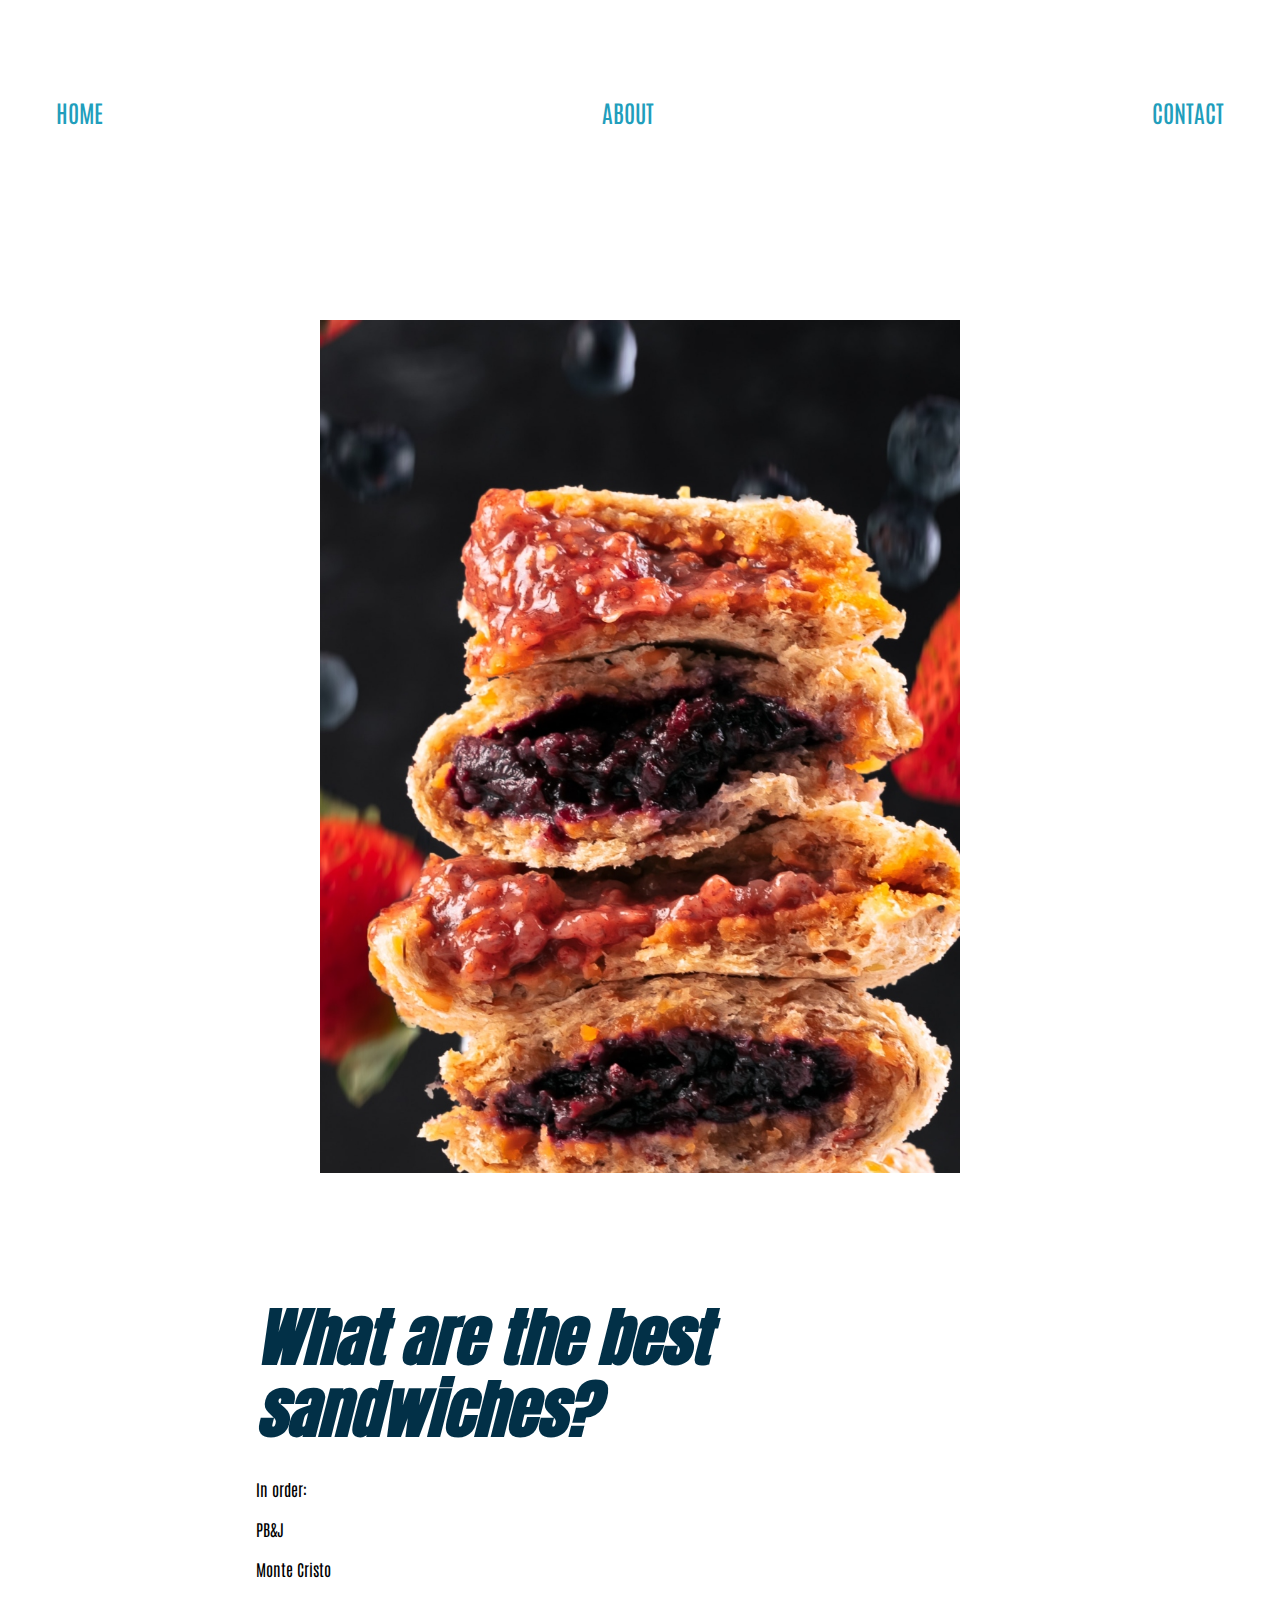
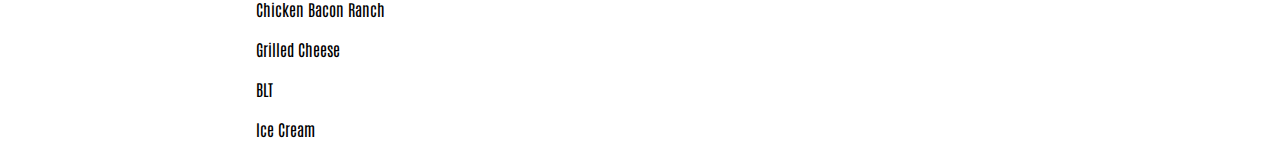
==== about/index.html @ c224d031 "responsive menu" ====
<!DOCTYPE html>
<html lang="en">

<head>
  <meta charset="UTF-8">
  <meta http-equiv="X-UA-Compatible" content="IE=edge">
  <meta name="viewport" content="width=device-width, initial-scale=1.0">
  <meta name="description"
    content="This is a page about the best sandwiches in the world. Believe me I know a lot about sandwiches.">
  <title>About</title>
  <link rel="apple-touch-icon" sizes="180x180" href="images/apple-touch-icon.png">
  <link rel="icon" type="image/png" sizes="32x32" href="images/favicon-32x32.png">
  <link rel="icon" type="image/png" sizes="16x16" href="images/favicon-16x16.png">
  <link rel="manifest" href="images/site.webmanifest">
  <link rel="preconnect" href="https://fonts.googleapis.com">
  <link rel="preconnect" href="https://fonts.gstatic.com" crossorigin>
  <link href="https://fonts.googleapis.com/css2?family=Anton&family=Antonio:wght@100&display=swap" rel="stylesheet">
  <link rel="stylesheet" href="../styles/main.css">
</head>

<body>
  <header>
    <nav>
      <ul>
        <li><a href="../">Home</a></li>
        <li><a href="#">About</a></li>
        <li><a href="../contact/">Contact</a></li>
      </ul>
    </nav>
  </header>

  <img srcset="../images/pbj-300px.jpg 300w, 
            ../images/pbj-600px.jpg 600w,
            ../images/pbj-900px.jpg 900w" sizes="50vw" src="../images/pbj-600px.jpg" alt="peanut butter jelly sandwich"
    width="600" height="800">

  <main>
    <h1> <em>What are the best sandwiches?</em></h1>
    <p>In order:</p>
    <p> PB&J</p>
    <p> Monte Cristo</p>
    <p> Chicken Bacon Ranch</p>
    <p> Grilled Cheese</p>
    <p> BLT</p>
    <p> Ice Cream</p>
  </main>



</body>

<script>
  const header = document.querySelector("header");

  document.querySelector(".menu-icon").addEventListener("click", () => {
    header.classList.toggle("close");
  });

</script>

</html>
---- styles/main.css ----
/*****************************************************/
/* This semester we will be using my variation of    */
/* Josh Comeau's CSS Reset instead of normalize      */
/* Read more at                                      */
/* https://www.joshwcomeau.com/css/custom-css-reset/ */
/*****************************************************/
/* Always add your CSS below the reset CSS           */
/*****************************************************/
:root {
  --color-font: ##403c3cff; /* gray world */
  --color-primary: #023047; /* midnight blue */
  --color-secondary: #219ebc; /* clear sky */
  --color-accent: #fb8500; /* summer time */
  --color-accent-light: #ffb703; /* orange creamsickle */
  --gutter: 1rem;
  --gap: 6rem;
  --half-gap: calc(var(--gap) / 2);
}

*,
*::before,
*::after {
  box-sizing: border-box;
}

* {
  margin: 0;
  /* this an experimental line-height; if it breaks, add line-height: 1.5 to body */
  line-height: calc(1em + 0.5rem);
}

html,
body {
  height: 100%;
}

body {
  margin: 0;
  -webkit-font-smoothing: antialiased;
}

img,
picture,
video,
canvas,
svg {
  display: block;
  max-width: 100%;
  height: auto;
}
input,
button,
textarea,
select {
  font: inherit;
}

/* until you get a feel for overflow, I'll keep these next two commented out */
/* p,
h1,
h2,
h3,
h4,
h5,
h6 {
  overflow-wrap: break-word;
} */

/* p {
  overflow-wrap: break-word;
  hyphens: auto;
} */

/* temp CSS for HTML only assignments */
picture img {
  width: 100%;
}

svg {
  width: 200px;
}

/* temp fix to size about img */
img[srcset] {
  width: 50%;
  height: auto;
  margin: 2rem auto;
}

/* temporary fix to size svg images */
img[src$="svg"] {
  width: 200px;
}

/************ add your CSS here *****************/

body {
  font-family: "Antonio", sans-serif;
  color: var(--color-font);
  display: flex;
  flex-direction: column;
  font-size: 1rem;
}

h1,
h2,
h3,
h4 {
  font-family: "Anton", sans-serif;
  color: var(--color-primary);
  font-weight: 700;
  margin-bottom: 0.5em;
  margin-top: 1.5em;
}

h1 {
  font-size: 4rem;
}

h2 {
  font-size: 3rem;
}

h3 {
  font-size: 2.5rem;
}

p {
  margin-bottom: 1rem;
}

article,
aside {
  margin-bottom: 5.5rem;
}

aside {
  padding: 0 1rem;
}

footer {
  background-color: var(--color-accent);
}

footer p {
  color: #fff;
  margin: 0;
  padding: 2.5rem 1rem 5rem;
}

a {
  color: blue;
  text-decoration: none;
}

a[href]:hover {
  color: purple;
}

.sr-only {
  clip: rect(1px, 1px, 1px, 1px);
  clip-path: inset(50%);
  height: 1px;
  width: 1px;
  margin: -1px;
  overflow: hidden;
  padding: 0;
  position: absolute;
}

.button {
  border: 1px solid var(--color-secondary);
  color: var(--color-secondary);
  cursor: pointer;
  display: inline-block;
  padding: 0.5rem 1rem;
  text-transform: uppercase;
  transition: background-color 400ms ease-in-out, color 400ms ease-in-out;
}

.button:hover {
  background-color: var(--color-secondary);
  color: #fff;
}

a.button:hover {
  color: #fff;
}

main {
  margin: 0 auto;
  padding: 0 var(--gutter);
  max-width: 50rem;
}

article,
aside {
  margin-bottom: 6rem;
}

aside {
  padding: 0 1rem;
}

.hero picture {
  height: 100%;
}

.hero img {
  height: 100%;
  object-fit: cover;
}
.hero {
  position: relative;
  height: 100vh;
}

.hero::before {
  content: "";
  position: absolute;
  inset: 0;
  background-image: linear-gradient(
    to bottom,
    rgb(0 0 0 / 0%) 40%,
    rgb(0 0 0 / 60%)
  );
}

.hero .text-wrapper {
  margin-top: 3rem;
  position: absolute;
  inset: 0;
  text-align: center;
  color: #fff;
  padding: 0 var(--gutter);
  display: flex;
  flex-direction: column;
}
.hero h1 {
  color: #fff;
  font-size: clamp(3rem, 6vw + 1rem, 12rem);
  font-weight: 600;
  margin-top: 10%;
  margin-bottom: 0.5rem;
  text-shadow: 1px 1px 2px #000;
}

.hero p {
  font-size: 1.5rem;
}

header ul {
  display: flex;
  justify-content: space-evenly;
  margin: 0;
  padding: 0;
  list-style-type: none;
}

header nav a {
  position: relative;
  font-size: 1.5rem;
  font-weight: 500;
  text-transform: uppercase;
  margin: var(--half-gap) var(--gutter);
  padding: 1rem;
  color: var(--color-secondary);
  display: inline-block;
}

header nav a[href]:hover {
  color: var(--color-secondary);
  text-shadow: 1px 1px 2px #9e9e9e64;
}

header nav a[href]::after {
  content: "";
  position: absolute;
  display: block;
  inset: auto 0.5rem 0;
  height: 3px;
  background-color: var(--color-secondary);
}

header nav a[href]::after {
  transform: scaleX(0);
  transform-origin: right;
  transition: transform 300ms ease-in-out;
}

header nav a[href]:hover::after {
  transform: scaleX(1);
  transform-origin: left;
}

.panel {
  display: flex;
  flex-direction: column;
}

.panel .image-wrapper {
  order: -1;
}

.cards {
  display: flex;
  flex-direction: column;

  gap: 1rem;
  margin: 0 1rem;
}

.card {
  position: relative;
  color: #fff;
  font-family: "Anton", sans-serif;
  font-size: 2rem;
  font-weight: 400;
}

.card p {
  display: flex;
  align-items: center;
  justify-content: center;
  position: absolute;
  inset: 0;
  margin: 0;
  line-height: 1;
  padding: 0 1rem;
  background-color: rgb(0 0 0 / 60%);
  transition: background-color 400ms ease-in-out;
}

.card:hover p {
  color: transparent;
  background-color: rgb(0 0 0 / 0%);
}

nav {
  visibility: hidden;
}

.close nav {
  visibility: visible;
  position: fixed;
  display: flex;
  align-items: center;
  justify-content: center;
  inset: 0;
  background-color: var(--space-cadet);
  margin-bottom: 2 rem;
}

.close nav ul {
  display: flex;
  flex-direction: column;
  list-style-type: none;
  margin: 0 auto;
  padding: 0;
  max-width: 80rem;
}

.close nav a {
  display: block;
  color: #fff;
  padding: 1rem;
  font-size: 1.4rem;
}

nav a:not([href]) {
  color: var(--roman-silver);
}

nav a[href]:hover {
  color: var(--space-cadet-light);
}

nav a[href]:hover::after {
  transform: scale(1);
  transform-origin: left;
}

.menu-icon {
  position: fixed;
  top: 20px;
  left: 20px;
  padding: 1.5rem;
  width: 80px;
  height: 80px;
  border-radius: 50%;
  background-color: #711f21;
  z-index: 2;
}

.menu-icon line {
  stroke: #fff;
  stroke-width: 3px;
  stroke-linecap: round;
  transform-origin: center;
  transition: transform 300ms ease;
}

.menu-icon line:first-child {
  transform: translateY(16%);
}

.menu-icon line:last-child {
  transform: translateY(-16%);
}

.close line:first-child {
  transform: rotate(135deg);
}

.close line:last-child {
  transform: rotate(-135deg);
}

.panel {
  display: flex;
  flex-direction: column;
  gap: 2rem;
}

@media (min-width: 500px) {
  .menu-icon {
    display: none;
  }

  nav {
    visibility: visible;
    margin: 2rem 1.5rem 6rem;
  }

  nav ul {
    display: flex;
    justify-content: space-between;
    list-style-type: none;
    margin: 0 auto;
    padding: 0;
    max-width: 80rem;
  }

  nav a {
    display: block;
    padding: 1rem;
    font-size: 1.4rem;
  }

  nav a:not([href]) {
    color: var(--roman-silver);
  }

  nav a::after {
    content: "";
    display: block;
    width: calc(100% + 12px);
    height: 3px;
    margin-left: -6px;
    margin-top: 6px;
    background-color: var(--space-cadet-light);
    transform: scale(0);
    transition: transform 200ms ease-in, color 300ms ease-in;
    transform-origin: right;
  }

  nav a[href]:hover {
    color: var(--space-cadet-light);
  }

  nav a[href]:hover::after {
    transform: scale(1);
    transform-origin: left;
  }

  .panel {
    flex-direction: row;
    gap: 1rem;
  }

  .panel h2 {
    margin: 0;
  }

  .panel .text-wrapper {
    flex: 1 1 40%;
  }

  .panel .image-wrapper {
    order: 0;
    flex: 1 1 60%;
  }
}

.panel .left {
  order: -1;
}

.cards {
  flex-direction: row;
  flex-wrap: wrap;
}

.card {
  flex: 1 1 40%;
}

@media (min-width: 1000px) {
  .cards {
    flex-wrap: nowrap;
  }
}
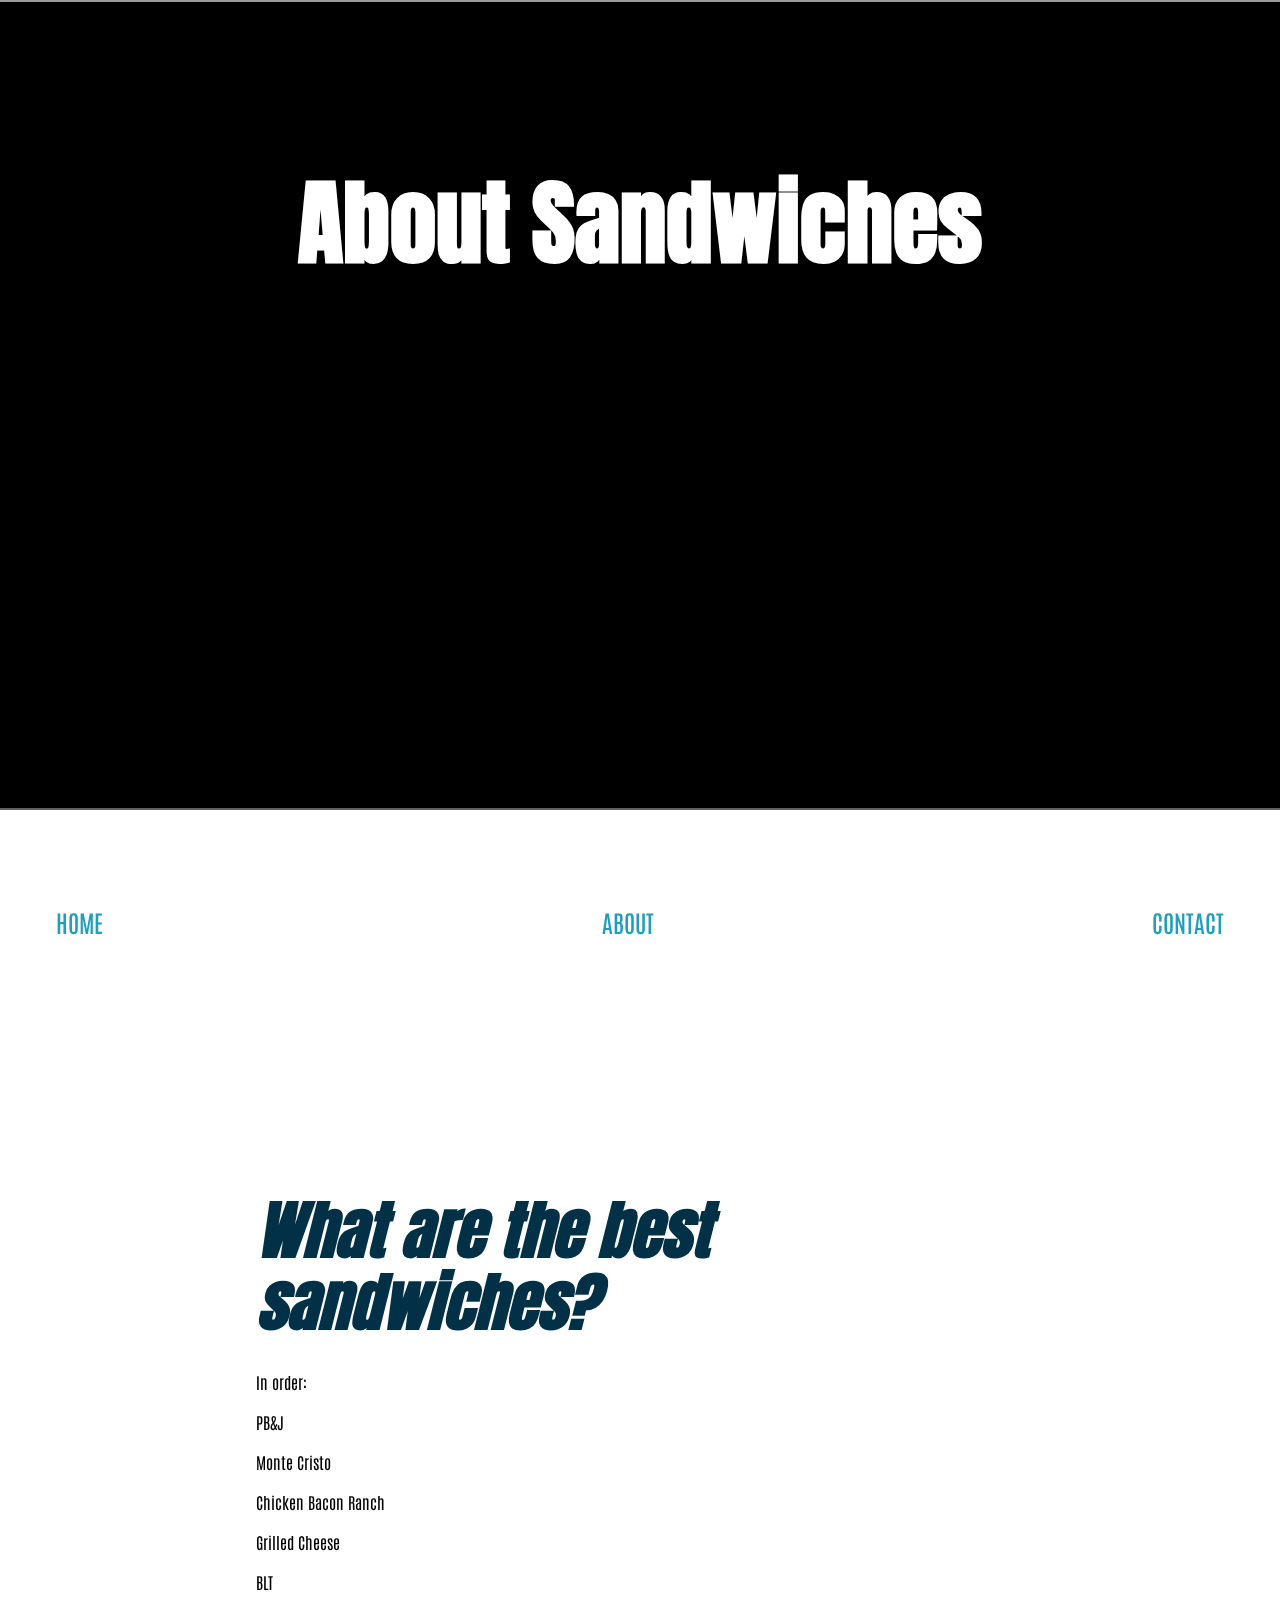
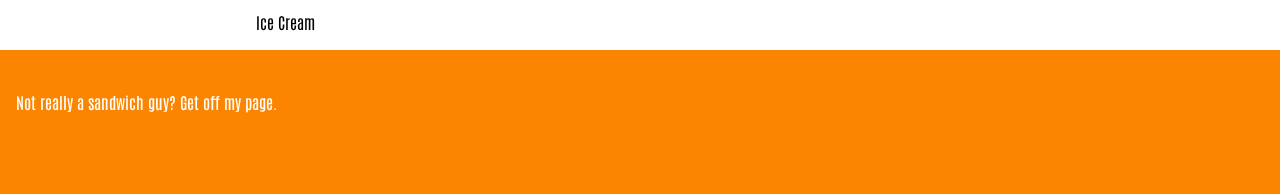
==== commit 80556bcf: "video" ====
--- a/about/index.html
+++ b/about/index.html
@@ -19,7 +19,33 @@
 </head>
 
 <body>
+
+  <div class="hero">
+    <div class="video">
+      <div class="video-background">
+        <div class="video-foreground">
+          <iframe width="560" height="315"
+            src="https://www.youtube.com/embed/ij1gL0k6Iz8?controls=0&start=2&autoplay=1&mute=1&modestbranding=1&playlist=ij1gL0k6Iz8&loop=1"
+            allow="autoplay; loop"></iframe>
+
+        </div>
+      </div>
+    </div>
+
+    <div class="text-wrapper">
+      <h1><strong>About Sandwiches</strong></h1>
+    </div>
+
+  </div>
+
   <header>
+    <div class="menu-icon">
+      <svg viewbox="0 0 60 60">
+        <line x1="5%" y1="50%" x2="95%" y2="50%" />
+        <line x1="5%" y1="50%" x2="95%" y2="50%" />
+      </svg>
+    </div>
+
     <nav>
       <ul>
         <li><a href="../">Home</a></li>
@@ -29,10 +55,6 @@
     </nav>
   </header>
 
-  <img srcset="../images/pbj-300px.jpg 300w, 
-            ../images/pbj-600px.jpg 600w,
-            ../images/pbj-900px.jpg 900w" sizes="50vw" src="../images/pbj-600px.jpg" alt="peanut butter jelly sandwich"
-    width="600" height="800">
 
   <main>
     <h1> <em>What are the best sandwiches?</em></h1>
@@ -45,17 +67,22 @@
     <p> Ice Cream</p>
   </main>
 
+  <footer>
+    <p>Not really a sandwich guy? Get off my page.</p>
+  </footer>
 
+
+  <script>
+    const header = document.querySelector("header");
+
+    document.querySelector(".menu-icon").addEventListener("click", () => {
+      header.classList.toggle("close");
+    });
+
+  </script>
 
 </body>
 
-<script>
-  const header = document.querySelector("header");
 
-  document.querySelector(".menu-icon").addEventListener("click", () => {
-    header.classList.toggle("close");
-  });
-
-</script>
 
 </html>--- a/styles/main.css
+++ b/styles/main.css
@@ -347,7 +347,7 @@
   align-items: center;
   justify-content: center;
   inset: 0;
-  background-color: var(--space-cadet);
+  background-color: var(--color-secondary);
   margin-bottom: 2 rem;
 }
 
@@ -368,11 +368,11 @@
 }
 
 nav a:not([href]) {
-  color: var(--roman-silver);
+  color: var(--color-primary);
 }
 
 nav a[href]:hover {
-  color: var(--space-cadet-light);
+  color: var(--color-accent);
 }
 
 nav a[href]:hover::after {
@@ -448,7 +448,7 @@
   }
 
   nav a:not([href]) {
-    color: var(--roman-silver);
+    color: var(--color-accent);
   }
 
   nav a::after {
@@ -458,14 +458,14 @@
     height: 3px;
     margin-left: -6px;
     margin-top: 6px;
-    background-color: var(--space-cadet-light);
+    background-color: var(--color-primary);
     transform: scale(0);
     transition: transform 200ms ease-in, color 300ms ease-in;
     transform-origin: right;
   }
 
   nav a[href]:hover {
-    color: var(--space-cadet-light);
+    color: var(--color-secondary);
   }
 
   nav a[href]:hover::after {
@@ -510,3 +510,39 @@
     flex-wrap: nowrap;
   }
 }
+
+.hero .video {
+  position: relative;
+  overflow: hidden;
+  height: 90vh;
+}
+
+.video-background {
+  background: #000;
+  position: absolute;
+  inset: 0;
+  z-index: -99;
+}
+
+.video-foreground,
+.video-background iframe {
+  position: absolute;
+  top: 0;
+  left: 0;
+  width: 100%;
+  height: 100%;
+  pointer-events: none;
+}
+
+@media (min-aspect-ratio: 16/9) {
+  .video-foreground {
+    height: 300%;
+    top: -100%;
+  }
+}
+@media (max-aspect-ratio: 16/9) {
+  .video-foreground {
+    width: 300%;
+    left: -100%;
+  }
+}
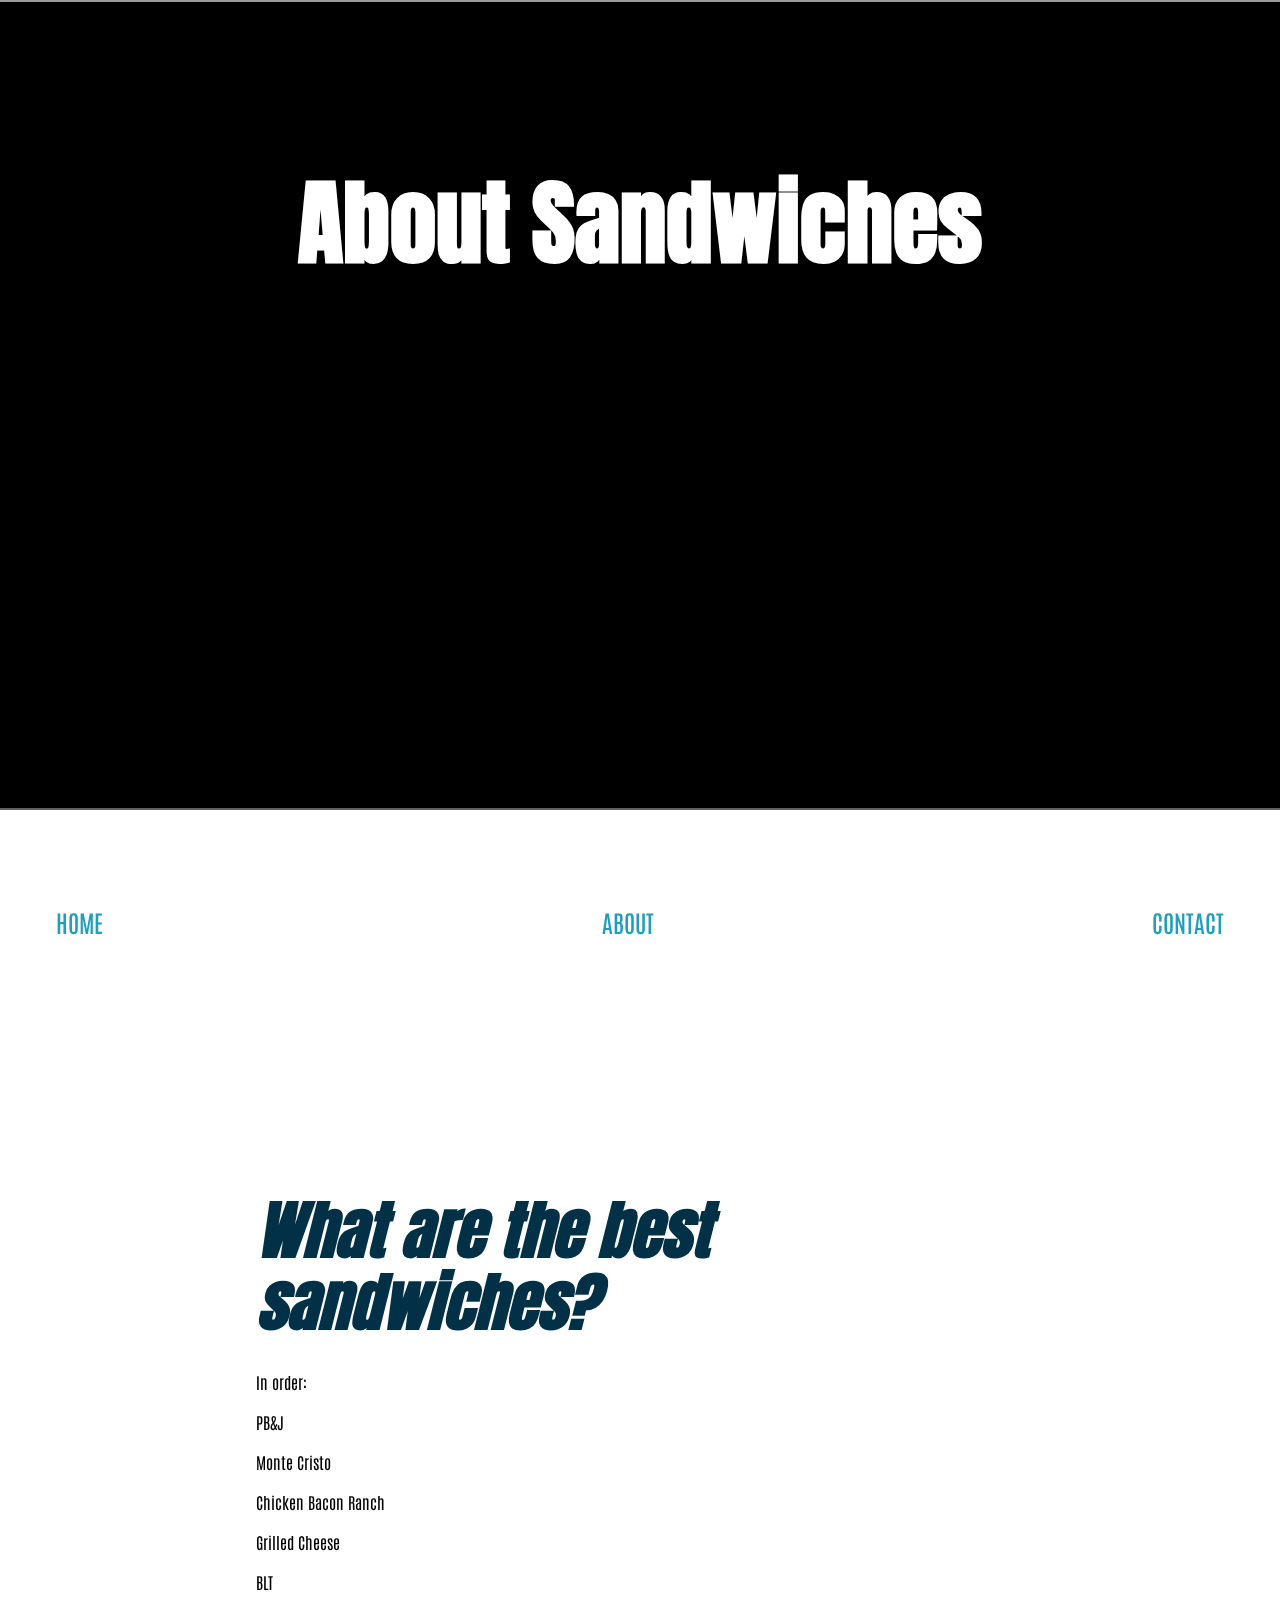
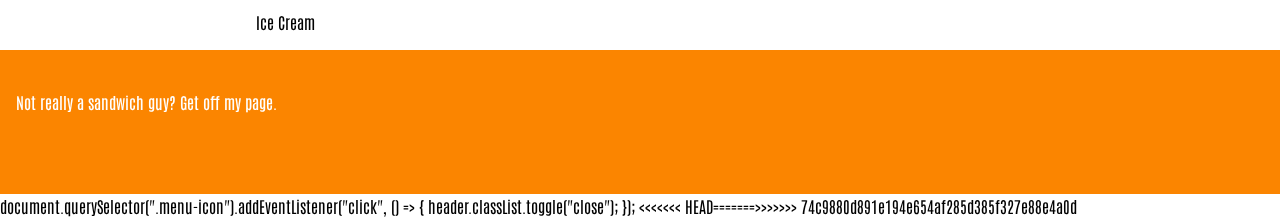
==== commit 3870d398: "Merge branch 'main' of https://github.com/is-120-winter-2023/responsive-flexboxes-kevinray18" ====
--- a/about/index.html
+++ b/about/index.html
@@ -8,10 +8,10 @@
   <meta name="description"
     content="This is a page about the best sandwiches in the world. Believe me I know a lot about sandwiches.">
   <title>About</title>
-  <link rel="apple-touch-icon" sizes="180x180" href="images/apple-touch-icon.png">
-  <link rel="icon" type="image/png" sizes="32x32" href="images/favicon-32x32.png">
-  <link rel="icon" type="image/png" sizes="16x16" href="images/favicon-16x16.png">
-  <link rel="manifest" href="images/site.webmanifest">
+  <link rel="apple-touch-icon" sizes="180x180" href="../images/apple-touch-icon.png">
+  <link rel="icon" type="image/png" sizes="32x32" href="../images/favicon-32x32.png">
+  <link rel="icon" type="image/png" sizes="16x16" href="../images/favicon-16x16.png">
+  <link rel="manifest" href="../images/site.webmanifest">
   <link rel="preconnect" href="https://fonts.googleapis.com">
   <link rel="preconnect" href="https://fonts.gstatic.com" crossorigin>
   <link href="https://fonts.googleapis.com/css2?family=Anton&family=Antonio:wght@100&display=swap" rel="stylesheet">
@@ -71,6 +71,11 @@
     <p>Not really a sandwich guy? Get off my page.</p>
   </footer>
 
+  document.querySelector(".menu-icon").addEventListener("click", () => {
+  header.classList.toggle("close");
+  });
+
+  </script>
 
   <script>
     const header = document.querySelector("header");
@@ -83,6 +88,6 @@
 
 </body>
 
-
+<<<<<<< HEAD=======>>>>>>> 74c9880d891e194e654af285d385f327e88e4a0d
 
 </html>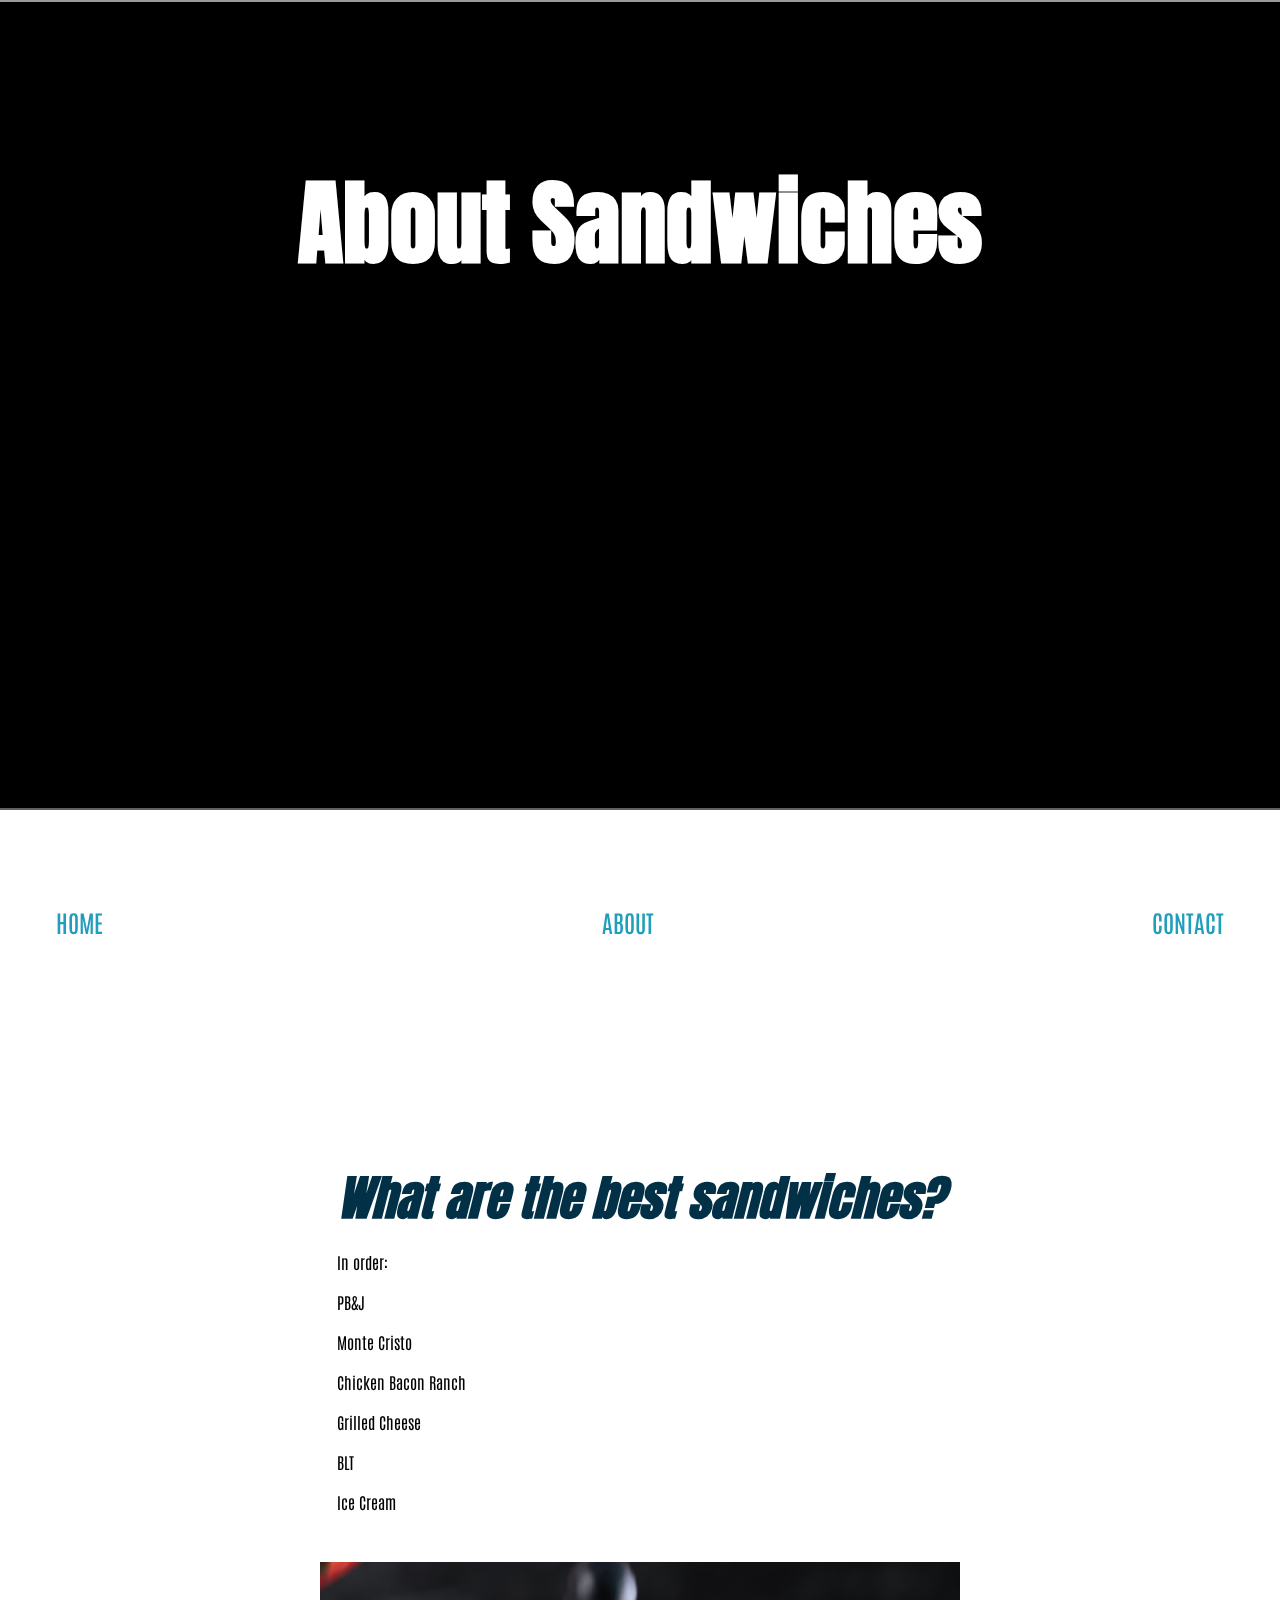
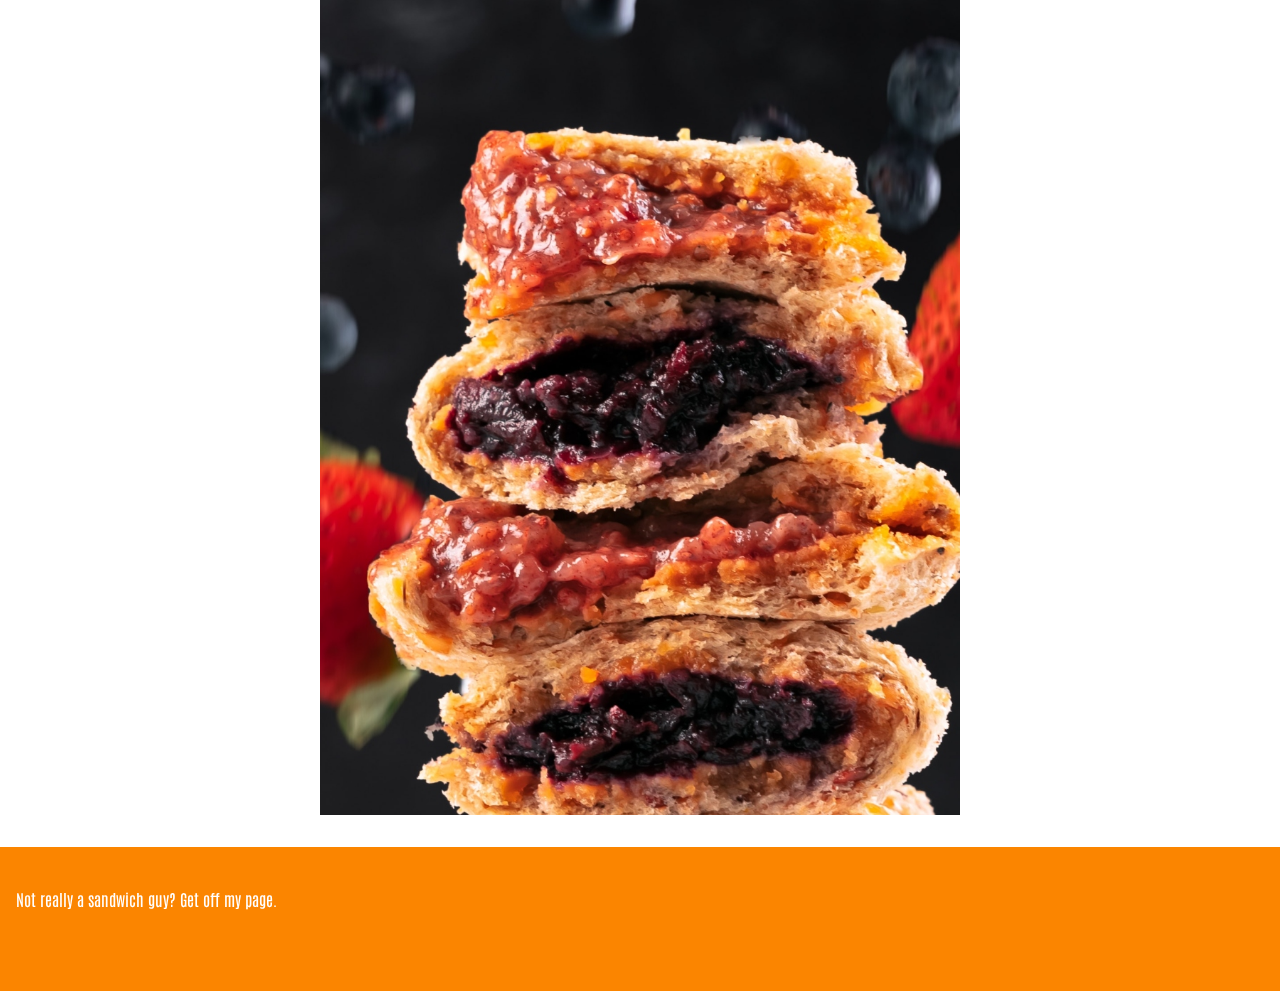
==== commit 6d2af5b4: "yeah" ====
--- a/about/index.html
+++ b/about/index.html
@@ -57,7 +57,7 @@
 
 
   <main>
-    <h1> <em>What are the best sandwiches?</em></h1>
+    <h2> <em>What are the best sandwiches?</em></h2>
     <p>In order:</p>
     <p> PB&J</p>
     <p> Monte Cristo</p>
@@ -67,15 +67,15 @@
     <p> Ice Cream</p>
   </main>
 
+  <img srcset="../images/pbj-300px.jpg 300w, 
+            ../images/pbj-600px.jpg 600w,
+            ../images/pbj-900px.jpg 900w" sizes="50vw" src="../images/pbj-600px.jpg" alt="peanut butter jelly sandwich"
+    width="600" height="800">
   <footer>
     <p>Not really a sandwich guy? Get off my page.</p>
   </footer>
 
-  document.querySelector(".menu-icon").addEventListener("click", () => {
-  header.classList.toggle("close");
-  });
 
-  </script>
 
   <script>
     const header = document.querySelector("header");
@@ -88,6 +88,6 @@
 
 </body>
 
-<<<<<<< HEAD=======>>>>>>> 74c9880d891e194e654af285d385f327e88e4a0d
+
 
 </html>